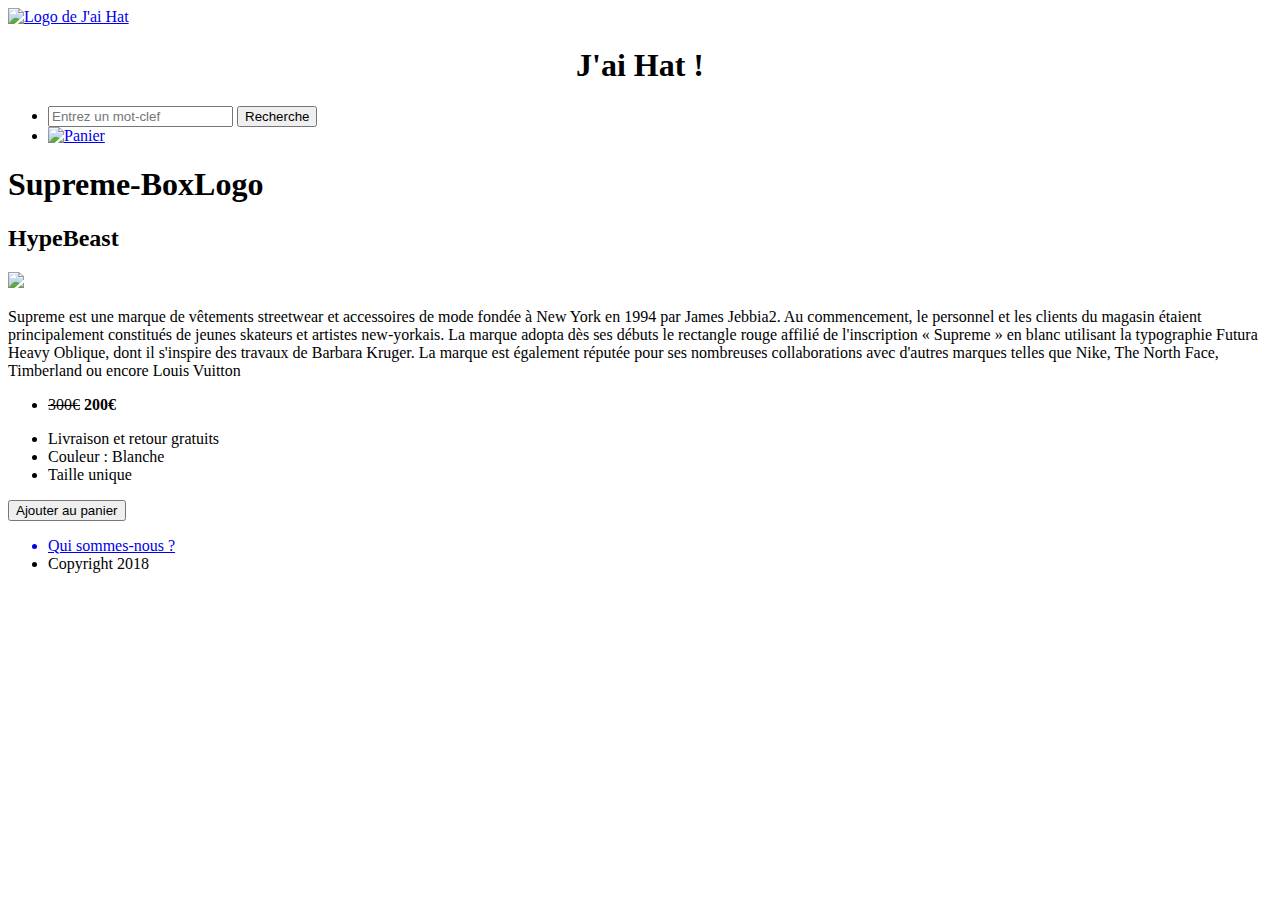
==== pageweb/article.html @ 1412104b "bkg" ====
<!DOCTYPE html>
    <html lang="fr">
    <head>
      <meta charset="utf-8">
      <link rel="stylesheet" type="text/css" href="../assets/stylearticle.css">
	  <link rel="icon" type="image/png" href="../assets/images/logo.png" />
      <title>Vente de casquettes en ligne</title>
    </head>
    <body>
      <header>
        <a  href="../index.html"><img id="logo" src="../assets/images/logo.png" alt="Logo de J'ai Hat"></a>
        <h1 align="center">J'ai Hat !</h1>
        <nav>
          <ul id=navigation>
          <li id="recherche">
          <form action="recherche.html">
              
                <input type="text" placeholder="Entrez un mot-clef" name="the_search">
                <button type="submit"> 
                  <a>Recherche</a> 
                </button> 
            </form>
            </li>
            <li>
              <a href="panier.html">  
                <img id="panier" src="../assets/images/shopping.png" alt="Panier">
              </a>
            </li>
          </ul>
        </nav>
      </header>
      <section id="produit">
      <header>
          <h1>Supreme-BoxLogo</h1>
          <h2>HypeBeast</h2>
      </header>
      <article id="img">
      <img src="../assets/images/supreme.jpg">
      </article>
      <aside id="detail">
        <p>Supreme est une marque de vêtements streetwear et accessoires de mode fondée à New York en 1994 par James Jebbia2. Au commencement, le personnel et les clients du magasin étaient principalement constitués de jeunes skateurs et artistes new-yorkais.

La marque adopta dès ses débuts le rectangle rouge affilié de l'inscription « Supreme » en blanc utilisant la typographie Futura Heavy Oblique, dont il s'inspire des travaux de Barbara Kruger.

La marque est également réputée pour ses nombreuses collaborations avec d'autres marques telles que Nike, The North Face, Timberland ou encore Louis Vuitton</p>
            <ul>
              <li><strike>300€</strike> <strong>200€</strong></p></li>
              <li>Livraison et retour gratuits</li>
              <li>Couleur : Blanche</li>
              <li>Taille unique</li>
            </ul>
        <button id="Add">Ajouter au panier</button> 
      </aside>
    </section>
        <footer>
          <ul>
            <a href="pageweb/whoiam.html"><li>
              Qui sommes-nous ?
            </li></a>
            <li>Copyright 2018</li>
          </ul>
        </footer>
      </body>
      </html>
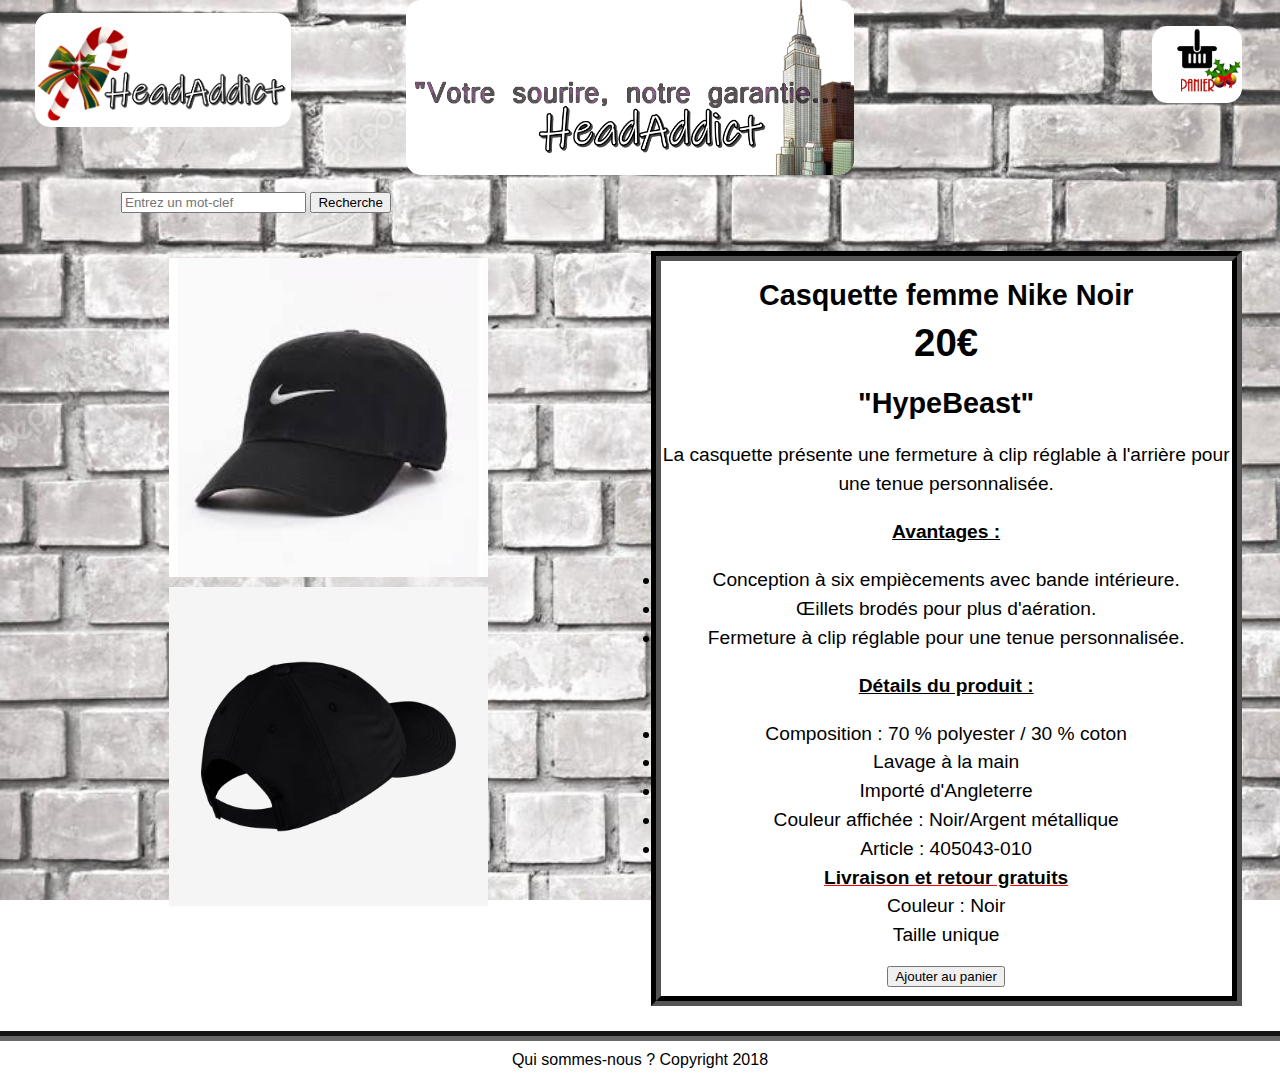
==== commit c567c2c9: "on avance" ====
--- a/pageweb/article.html
+++ b/pageweb/article.html
@@ -1,64 +1,76 @@
-    <!DOCTYPE html>
-    <html lang="fr">
-    <head>
-      <meta charset="utf-8">
-      <link rel="stylesheet" type="text/css" href="../assets/stylearticle.css">
-	  <link rel="icon" type="image/png" href="../assets/images/logo.png" />
+  <!DOCTYPE html>
+  <html lang="fr">
+  <head>
+    <meta charset="utf-8">
+    <link rel="stylesheet" type="text/css" href="../assets/stylearticle.css">
+	  <link rel="icon" type="image/png" href="../assets/images/logo_noël.bmp" />
       <title>Vente de casquettes en ligne</title>
-    </head>
-    <body>
-      <header>
-        <a  href="../index.html"><img id="logo" src="../assets/images/logo.png" alt="Logo de J'ai Hat"></a>
-        <h1 align="center">J'ai Hat !</h1>
-        <nav>
-          <ul id=navigation>
-          <li id="recherche">
-          <form action="recherche.html">
-              
-                <input type="text" placeholder="Entrez un mot-clef" name="the_search">
-                <button type="submit"> 
-                  <a>Recherche</a> 
-                </button> 
-            </form>
-            </li>
-            <li>
-              <a href="panier.html">  
-                <img id="panier" src="../assets/images/shopping.png" alt="Panier">
-              </a>
-            </li>
-          </ul>
-        </nav>
-      </header>
-      <section id="produit">
-      <header>
-          <h1>Supreme-BoxLogo</h1>
-          <h2>HypeBeast</h2>
-      </header>
-      <article id="img">
-      <img src="../assets/images/supreme.jpg">
-      </article>
-      <aside id="detail">
-        <p>Supreme est une marque de vêtements streetwear et accessoires de mode fondée à New York en 1994 par James Jebbia2. Au commencement, le personnel et les clients du magasin étaient principalement constitués de jeunes skateurs et artistes new-yorkais.
+  </head>
+  <body background="../assets/images/fond_4.jpg"> 
+    <header>
+      <a  href="../index.html"><img id="logo" src="../assets/images/logo_noël.bmp" alt="Logo HeadAddict"></a>
+      <img id="titre" src="../assets/images/titre_final.bmp" alt="Titre HeadAddict">
+      <a href="panier.html">
+        <img id="panier" src="../assets/images/shopping.bmp" alt="Panier">
+      </a>
+      <nav>
+        <ul id=navigation>
+        <li id="recherche">
+        <form action="recherche.html">
+          <input type="text" placeholder="Entrez un mot-clef" name="the_search">
+          <button type="submit"> 
+            Recherche
+          </button>
+        </form>
+        </li>
+        </ul>
+      </nav>
+    </header>
+    <section id="corps">
+    <article id="img">
+      <li><img src="../assets/images/casquette_femme_Nike1.jpg"></li>
+      <li><img src="../assets/images/casquette_femme_Nike3.jpg"></li>
+    </article>
+    <section id="detail">
+    <section id="produit">
+      <h1>Casquette femme Nike Noir</h1>
+      <strong>20€</strong>
+      <h2>"HypeBeast"</h2>
+    </section>
+    <aside>
+      <p>La casquette présente une fermeture à clip réglable à l'arrière pour une tenue personnalisée.</p>
+      <p id="titre"><strong>Avantages : </strong></p>
+      <li>Conception à six empiècements avec bande intérieure.</li>
+      <li>Œillets brodés pour plus d'aération.</li>
+      <li>Fermeture à clip réglable pour une tenue personnalisée.</li>
 
-La marque adopta dès ses débuts le rectangle rouge affilié de l'inscription « Supreme » en blanc utilisant la typographie Futura Heavy Oblique, dont il s'inspire des travaux de Barbara Kruger.
-
-La marque est également réputée pour ses nombreuses collaborations avec d'autres marques telles que Nike, The North Face, Timberland ou encore Louis Vuitton</p>
-            <ul>
-              <li><strike>300€</strike> <strong>200€</strong></p></li>
-              <li>Livraison et retour gratuits</li>
-              <li>Couleur : Blanche</li>
-              <li>Taille unique</li>
-            </ul>
-        <button id="Add">Ajouter au panier</button> 
-      </aside>
+      <p id="titre"><strong>Détails du produit :</strong></p>
+      <li>Composition : 70 % polyester / 30 % coton</li>
+      <li>Lavage à la main</li>
+      <li>Importé d'Angleterre</li>
+      <li>Couleur affichée : Noir/Argent métallique</li>
+      <li>Article : 405043-010</li>
+        <ul>
+          <li id="livraison"><strong>Livraison et retour gratuits</strong></li>
+          <li>Couleur : Noir</li>
+          <li>Taille unique</li>
+        </ul>
+      <form action="recherche.html">
+        <button type="submit"> 
+          <a>Ajouter au panier</a> 
+        </button>
+      </form>
+    </aside>
     </section>
-        <footer>
-          <ul>
-            <a href="pageweb/whoiam.html"><li>
-              Qui sommes-nous ?
-            </li></a>
-            <li>Copyright 2018</li>
-          </ul>
-        </footer>
-      </body>
-      </html>
+    </section>
+    <footer>
+      <ul>
+        <a href="whoiam.html">
+        <li>
+          Qui sommes-nous ?
+        </li></a>
+        <li>Copyright 2018</li>
+      </ul>
+    </footer>
+  </body>
+  </html>
--- a/assets/stylearticle.css
+++ b/assets/stylearticle.css
@@ -0,0 +1,183 @@
+body
+{
+  margin: auto;
+  max-width: 100rem;
+  background-size: cover;
+  background-attachment: fixed;
+  color: black;
+  font-family: Tahoma, Geneva, sans-serif;
+}
+
+header img#logo
+{
+	margin-top: 1%;
+	float : left;
+	width : 20%;
+	border-radius: 15px;
+	margin-left: 35px;
+}
+
+header img#titre
+{
+	width : 35%;
+	border-radius: 15px;
+	margin-left: auto; 
+	margin-left: 9%;
+}
+
+header #recherche
+{
+	width : auto;
+	height : auto;
+	margin-top : 1%;
+	margin-right: 60%;
+	text-align: right;
+}
+
+header #panier
+{
+	max-width : 7%;
+	border-radius: 15px;
+	display: inline-block;
+	float: right;
+	margin-right: 3%;
+	margin-top: 2%;
+}
+
+ul#navigation li
+{
+	display: inline-block;
+}
+
+
+#navigation 
+{
+  margin: 0;
+  padding: 0;
+  list-style: none;
+  text-align: center;
+}
+
+header a /* Recherche */
+{
+	color: black;
+	text-decoration: none;
+}
+
+section
+{
+	text-align: center;
+}
+
+#corps
+{
+	margin-top: 3%;
+	display: flex;
+}
+
+#produit h1
+{
+	font-size: 150%;
+}
+
+#produit strong
+{
+	font-size: 200%;
+}
+
+#img
+{
+	text-decoration: none;
+	list-style-type: none;
+	margin-left: 1%;
+	display: block;
+}
+
+#img img
+{
+	width: 50%;
+	text-align: none;
+	padding-top: 1%;
+	margin-right: 1%;
+	margin-bottom: auto;
+}
+
+ul
+{
+  	list-style-type: none;
+ 	margin: 0;
+  	padding: 0;
+}
+
+#detail #titre
+{
+	font-style: unset;
+	text-decoration: underline;
+}
+
+#detail
+{
+	display: block;
+	font-size: 120%;
+	background-color: white;
+	border: groove;
+	border-color: black;
+	border-width: 10px;
+	margin-right: 3%;
+	line-height: 150%;
+}
+
+#detail #livraison
+{
+	text-decoration: underline red;
+}
+
+#detail form
+{
+	margin-bottom: 1%;
+	margin-top: 2%;
+}
+
+footer
+{
+	text-align: center;
+	margin-bottom: 20px;
+	margin-top: 2%;
+	border-top: groove;
+	border-top-width: 10px;
+	border-color: #696969;
+}
+
+footer li+ li
+{
+	border-left: solid;
+	margin-left: 10px;
+}
+
+footer li
+{
+	margin-top: 10px;
+	display: inline-block;
+	text-decoration: none;
+	background-color: white;
+	color: black;
+}
+
+footer li a
+{
+	text-decoration: none;
+}
+
+@media only screen and (min-width : 481px) and (max-width : 1024px)
+{
+	header,
+	body,
+	section#corps,
+	section#produit,
+	section#detail,
+	footer {
+    width: 50%;
+  }
+}
+
+input[type="submit"]{border:none; background:#000; color:#fff}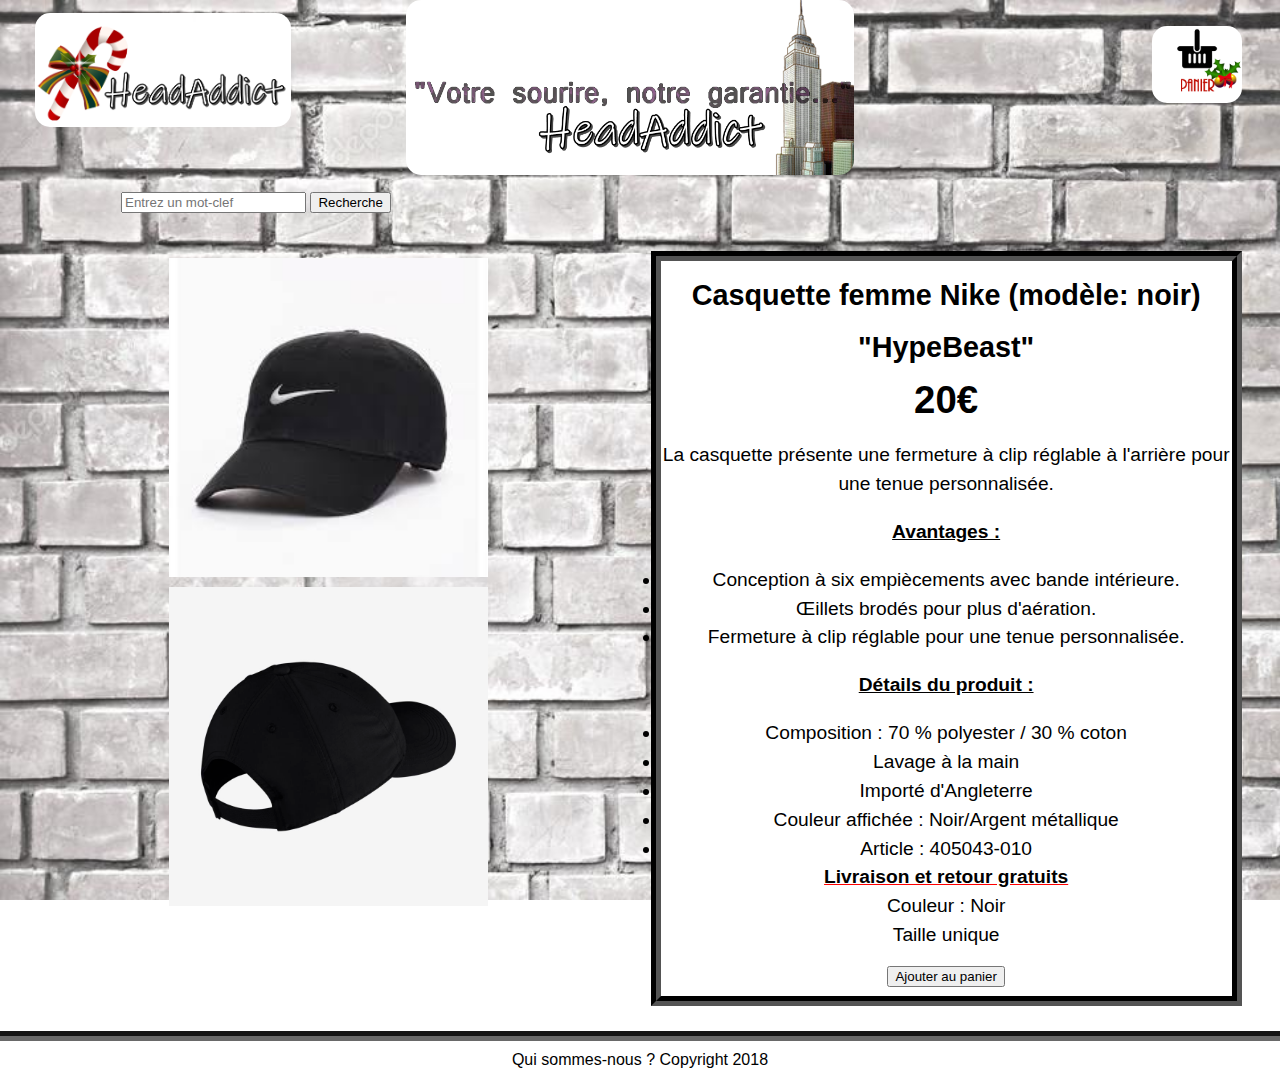
==== commit 69bc52dc: "avancer du site" ====
--- a/pageweb/article.html
+++ b/pageweb/article.html
@@ -10,7 +10,7 @@
     <header>
       <a  href="../index.html"><img id="logo" src="../assets/images/logo_noël.bmp" alt="Logo HeadAddict"></a>
       <img id="titre" src="../assets/images/titre_final.bmp" alt="Titre HeadAddict">
-      <a href="panier.html">
+      <a href="validation.html">
         <img id="panier" src="../assets/images/shopping.bmp" alt="Panier">
       </a>
       <nav>
@@ -33,9 +33,9 @@
     </article>
     <section id="detail">
     <section id="produit">
-      <h1>Casquette femme Nike Noir</h1>
+      <h1>Casquette femme Nike (modèle: noir)</h1>
+      <h2>"HypeBeast"</h2>
       <strong>20€</strong>
-      <h2>"HypeBeast"</h2>
     </section>
     <aside>
       <p>La casquette présente une fermeture à clip réglable à l'arrière pour une tenue personnalisée.</p>
--- a/assets/stylearticle.css
+++ b/assets/stylearticle.css
@@ -148,12 +148,6 @@
 	border-color: #696969;
 }
 
-footer li+ li
-{
-	border-left: solid;
-	margin-left: 10px;
-}
-
 footer li
 {
 	margin-top: 10px;
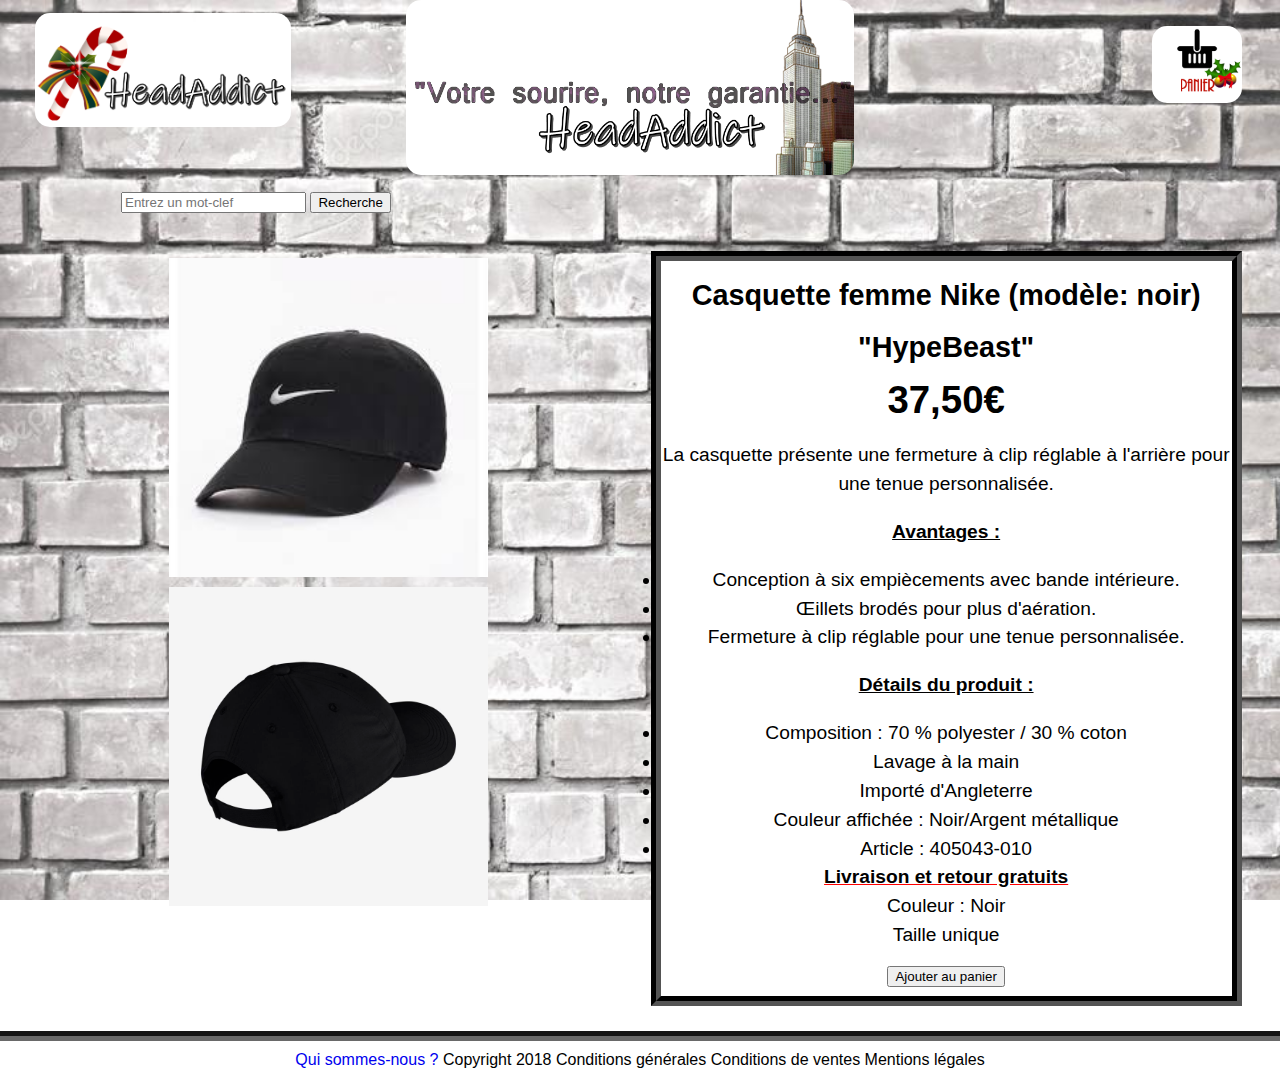
==== commit 39142888: "qui nous somme html pas derror" ====
--- a/pageweb/article.html
+++ b/pageweb/article.html
@@ -16,7 +16,7 @@
       <nav>
         <ul id=navigation>
         <li id="recherche">
-        <form action="recherche.html">
+        <form action="recherche.html" method="post">
           <input type="text" placeholder="Entrez un mot-clef" name="the_search">
           <button type="submit"> 
             Recherche
@@ -35,7 +35,7 @@
     <section id="produit">
       <h1>Casquette femme Nike (modèle: noir)</h1>
       <h2>"HypeBeast"</h2>
-      <strong>20€</strong>
+      <strong>37,50€</strong>
     </section>
     <aside>
       <p>La casquette présente une fermeture à clip réglable à l'arrière pour une tenue personnalisée.</p>
@@ -55,7 +55,7 @@
           <li>Couleur : Noir</li>
           <li>Taille unique</li>
         </ul>
-      <form action="recherche.html">
+      <form action="recherche.html" method="post">
         <button type="submit"> 
           <a>Ajouter au panier</a> 
         </button>
@@ -65,12 +65,13 @@
     </section>
     <footer>
       <ul>
-        <a href="whoiam.html">
-        <li>
+        <li><a href="whoiam.html">
           Qui sommes-nous ?
-        </li></a>
+        </a></li>
         <li>Copyright 2018</li>
+        <li>Conditions générales</li>
+        <li>Conditions de ventes</li>
+        <li>Mentions légales</li>
       </ul>
-    </footer>
-  </body>
+    </footer>  </body>
   </html>
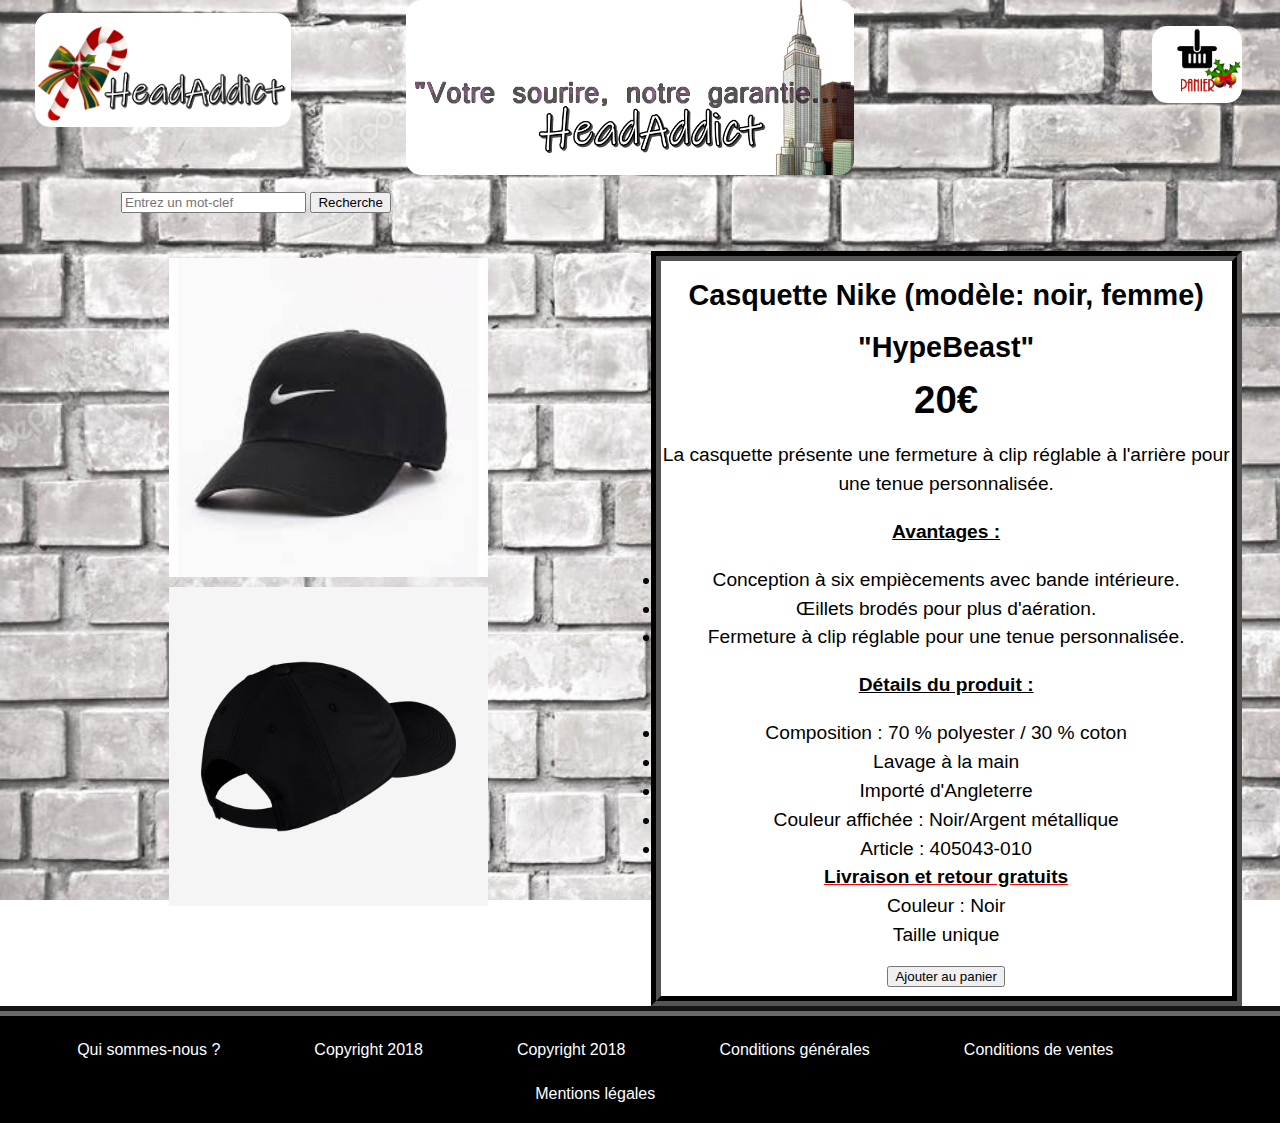
==== commit 985a7023: "Bientôt fini" ====
--- a/pageweb/article.html
+++ b/pageweb/article.html
@@ -16,7 +16,7 @@
       <nav>
         <ul id=navigation>
         <li id="recherche">
-        <form action="recherche.html" method="post">
+        <form action="recherche.html">
           <input type="text" placeholder="Entrez un mot-clef" name="the_search">
           <button type="submit"> 
             Recherche
@@ -33,9 +33,9 @@
     </article>
     <section id="detail">
     <section id="produit">
-      <h1>Casquette femme Nike (modèle: noir)</h1>
+      <h1>Casquette Nike (modèle: noir, femme)</h1>
       <h2>"HypeBeast"</h2>
-      <strong>37,50€</strong>
+      <strong>20€</strong>
     </section>
     <aside>
       <p>La casquette présente une fermeture à clip réglable à l'arrière pour une tenue personnalisée.</p>
@@ -55,7 +55,7 @@
           <li>Couleur : Noir</li>
           <li>Taille unique</li>
         </ul>
-      <form action="recherche.html" method="post">
+      <form action="recherche.html">
         <button type="submit"> 
           <a>Ajouter au panier</a> 
         </button>
@@ -65,13 +65,16 @@
     </section>
     <footer>
       <ul>
-        <li><a href="whoiam.html">
+        <a href="whoiam.html">
+        <li>
           Qui sommes-nous ?
-        </a></li>
+        </li></a>
+        <li>Copyright 2018</li>
         <li>Copyright 2018</li>
         <li>Conditions générales</li>
         <li>Conditions de ventes</li>
         <li>Mentions légales</li>
       </ul>
-    </footer>  </body>
+    </footer>
+  </body>
   </html>
--- a/assets/stylearticle.css
+++ b/assets/stylearticle.css
@@ -141,24 +141,25 @@
 footer
 {
 	text-align: center;
-	margin-bottom: 20px;
-	margin-top: 2%;
+	padding-bottom: 20px;
 	border-top: groove;
 	border-top-width: 10px;
 	border-color: #696969;
+	background-color: black;
 }
 
 footer li
 {
-	margin-top: 10px;
+	margin-top: 2%;
 	display: inline-block;
 	text-decoration: none;
-	background-color: white;
-	color: black;
+	color: white;
+	margin-right: 7%;
 }
 
 footer li a
 {
+	color: white;
 	text-decoration: none;
 }
 
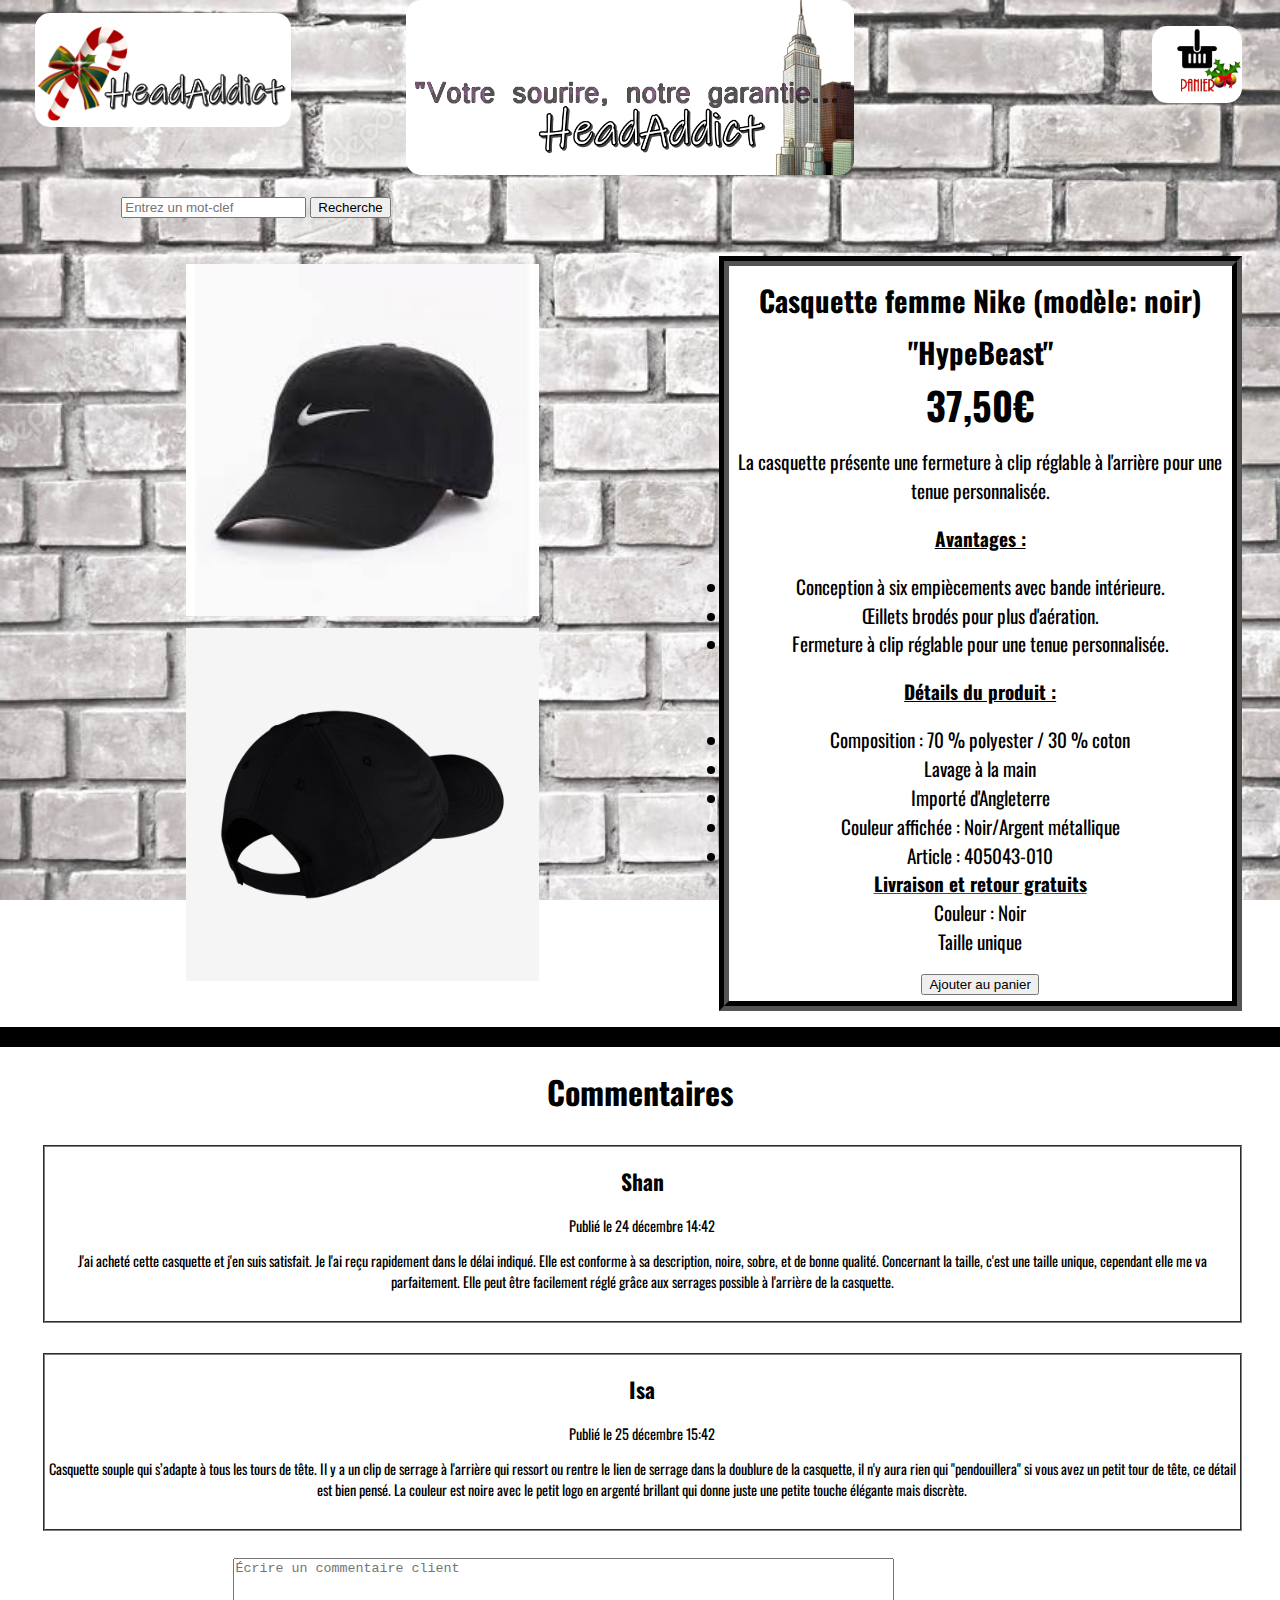
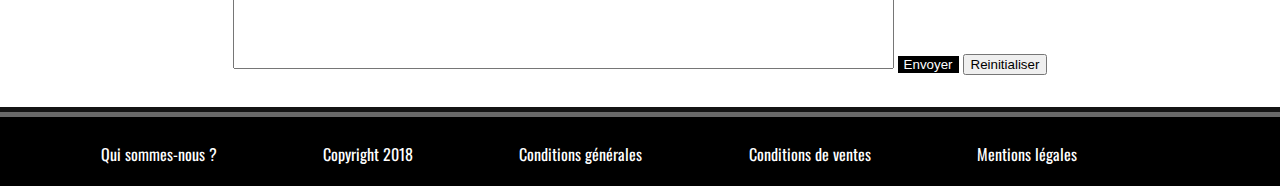
==== commit bce06ffa: "validateur en cours" ====
--- a/pageweb/article.html
+++ b/pageweb/article.html
@@ -3,10 +3,11 @@
   <head>
     <meta charset="utf-8">
     <link rel="stylesheet" type="text/css" href="../assets/stylearticle.css">
+    <link href='https://fonts.googleapis.com/css?family=Oswald' rel='stylesheet' type="text/css">
 	  <link rel="icon" type="image/png" href="../assets/images/logo_noël.bmp" />
       <title>Vente de casquettes en ligne</title>
   </head>
-  <body background="../assets/images/fond_4.jpg"> 
+  <body> 
     <header>
       <a  href="../index.html"><img id="logo" src="../assets/images/logo_noël.bmp" alt="Logo HeadAddict"></a>
       <img id="titre" src="../assets/images/titre_final.bmp" alt="Titre HeadAddict">
@@ -16,7 +17,7 @@
       <nav>
         <ul id=navigation>
         <li id="recherche">
-        <form action="recherche.html">
+        <form action="recherche.html" method="post">
           <input type="text" placeholder="Entrez un mot-clef" name="the_search">
           <button type="submit"> 
             Recherche
@@ -33,9 +34,9 @@
     </article>
     <section id="detail">
     <section id="produit">
-      <h1>Casquette Nike (modèle: noir, femme)</h1>
+      <h1>Casquette femme Nike (modèle: noir)</h1>
       <h2>"HypeBeast"</h2>
-      <strong>20€</strong>
+      <strong>37,50€</strong>
     </section>
     <aside>
       <p>La casquette présente une fermeture à clip réglable à l'arrière pour une tenue personnalisée.</p>
@@ -55,7 +56,7 @@
           <li>Couleur : Noir</li>
           <li>Taille unique</li>
         </ul>
-      <form action="recherche.html">
+      <form action="recherche.html" method="post">
         <button type="submit"> 
           <a>Ajouter au panier</a> 
         </button>
@@ -63,18 +64,41 @@
     </aside>
     </section>
     </section>
+    <section id="comments">
+      <h1>Commentaires</h1>
+      <article class="comment">
+        <h2>Shan</h2>
+        <time datetime="2018-12-24T14:42">Publié le 24 décembre 14:42</time>
+        <p>J'ai acheté cette casquette et j'en suis satisfait. Je l'ai reçu rapidement dans le délai indiqué.
+Elle est conforme à sa description, noire, sobre, et de bonne qualité.
+Concernant la taille, c'est une taille unique, cependant elle me va parfaitement. Elle peut être facilement réglé grâce aux serrages possible à l'arrière de la casquette.
+</p>
+</article>
+<article class="comment">
+<h2>Isa</h2>
+<time datetime="2018-12-25T15:42">Publié le 25 décembre 15:42</time>
+<p>Casquette souple qui s’adapte à tous les tours de tête.
+Il y a un clip de serrage à l'arrière qui ressort ou rentre le lien de serrage dans la doublure de la casquette, il n'y aura rien qui "pendouillera" si vous avez un petit tour de tête, ce détail est bien pensé.
+La couleur est noire avec le petit logo en argenté brillant qui donne juste une petite touche élégante mais discrète.
+</p> </article>
+<form id="ecriture" method="post" action="article.html">
+<input type="hidden" name="Identifiant" value="123456">
+<textarea name="f_comments" cols="80" rows="7" placeholder="Écrire un commentaire client" required>
+</textarea>
+<input type="submit" value="Envoyer" />
+<input type="reset" value="Reinitialiser" />
+</form>
+</section>
+</section>
     <footer>
       <ul>
-        <a href="whoiam.html">
-        <li>
+        <li><a href="whoiam.html">
           Qui sommes-nous ?
-        </li></a>
-        <li>Copyright 2018</li>
+        </a></li>
         <li>Copyright 2018</li>
         <li>Conditions générales</li>
         <li>Conditions de ventes</li>
         <li>Mentions légales</li>
       </ul>
-    </footer>
-  </body>
+    </footer>  </body>
   </html>
--- a/assets/stylearticle.css
+++ b/assets/stylearticle.css
@@ -1,11 +1,13 @@
 body
 {
-  margin: auto;
-  max-width: 100rem;
-  background-size: cover;
-  background-attachment: fixed;
-  color: black;
-  font-family: Tahoma, Geneva, sans-serif;
+
+	background-image: url(images/fond_4.jpg);
+	margin: auto;
+	max-width: 100rem;
+	background-size: cover;
+	background-attachment: fixed;
+	color: black;
+	font-family: "Oswald", sans-serif;
 }
 
 header img#logo
@@ -96,7 +98,6 @@
 #img img
 {
 	width: 50%;
-	text-align: none;
 	padding-top: 1%;
 	margin-right: 1%;
 	margin-bottom: auto;
@@ -138,8 +139,38 @@
 	margin-top: 2%;
 }
 
+#comments
+{
+	border-top-style: solid;
+    border-top-color: black; 
+    border-top-width: 20px;
+    margin-top: 1em;
+}
+
+.comment
+{
+	margin-top: 30px;
+	margin-left: 3em;
+	padding-bottom: 1em;
+	display: block;
+	font-size: 90%;
+	background-color: white;
+	border: groove;
+	border-color: grey;
+	border-width: 2px;
+	margin-right: 3%;
+}
+
+
+textarea 
+{
+	margin-top: 2em;
+	resize: none;
+}
+
 footer
 {
+	margin-top: 2em;
 	text-align: center;
 	padding-bottom: 20px;
 	border-top: groove;
@@ -154,7 +185,7 @@
 	display: inline-block;
 	text-decoration: none;
 	color: white;
-	margin-right: 7%;
+	margin-right: 8%;
 }
 
 footer li a
@@ -162,7 +193,6 @@
 	color: white;
 	text-decoration: none;
 }
-
 @media only screen and (min-width : 481px) and (max-width : 1024px)
 {
 	header,
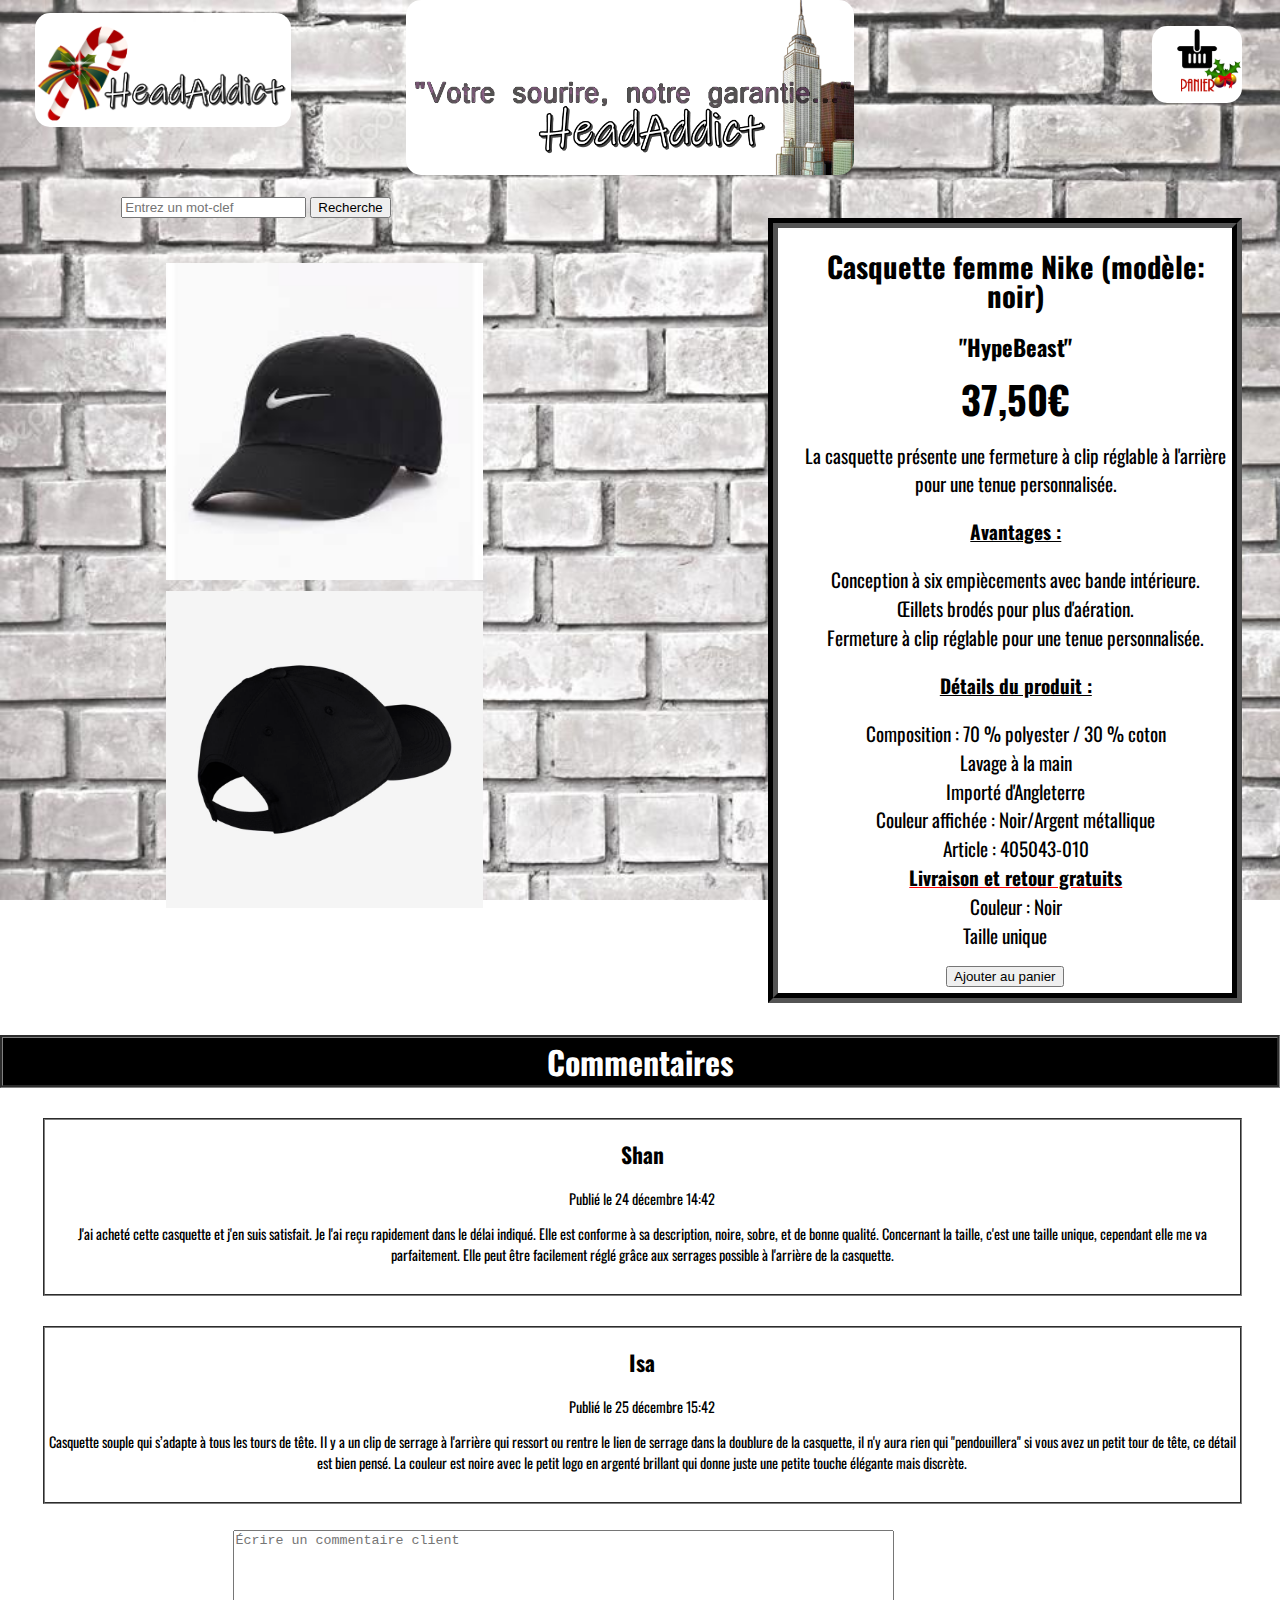
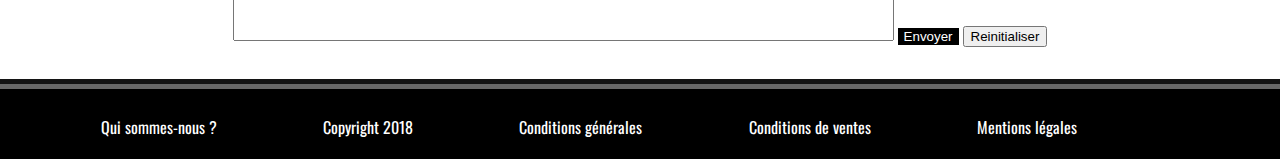
==== commit a2db4084: "site complet manque plus que la responsive" ====
--- a/pageweb/article.html
+++ b/pageweb/article.html
@@ -18,7 +18,7 @@
         <ul id=navigation>
         <li id="recherche">
         <form action="recherche.html" method="post">
-          <input type="text" placeholder="Entrez un mot-clef" name="the_search">
+          <input type="text" placeholder="Entrez un mot-clef" name="the_search" required="">
           <button type="submit"> 
             Recherche
           </button>
@@ -27,30 +27,32 @@
         </ul>
       </nav>
     </header>
-    <section id="corps">
-    <article id="img">
-      <li><img src="../assets/images/casquette_femme_Nike1.jpg"></li>
-      <li><img src="../assets/images/casquette_femme_Nike3.jpg"></li>
-    </article>
+    <aside id="corps">
+    <ul id="img">
+      <li><img src="../assets/images/casquette_femme_Nike1.jpg" alt="casquette de face"></li>
+      <li><img src="../assets/images/casquette_femme_Nike3.jpg" alt="casquette de derriere"></li>
+    </ul>
+  </aside>
     <section id="detail">
-    <section id="produit">
-      <h1>Casquette femme Nike (modèle: noir)</h1>
-      <h2>"HypeBeast"</h2>
-      <strong>37,50€</strong>
-    </section>
-    <aside>
+      <h2>Casquette femme Nike (modèle: noir)</h2>
+      <h3>"HypeBeast"</h3>
+      <strong id="prix">37,50€</strong>
       <p>La casquette présente une fermeture à clip réglable à l'arrière pour une tenue personnalisée.</p>
-      <p id="titre"><strong>Avantages : </strong></p>
-      <li>Conception à six empiècements avec bande intérieure.</li>
-      <li>Œillets brodés pour plus d'aération.</li>
-      <li>Fermeture à clip réglable pour une tenue personnalisée.</li>
+      <p class="titrep"><strong>Avantages : </strong></p>
+      <ul>
+        <li>Conception à six empiècements avec bande intérieure.</li>
+        <li>Œillets brodés pour plus d'aération.</li>
+        <li>Fermeture à clip réglable pour une tenue personnalisée.</li>
+      </ul>
 
-      <p id="titre"><strong>Détails du produit :</strong></p>
-      <li>Composition : 70 % polyester / 30 % coton</li>
+      <p class="titrep"><strong>Détails du produit :</strong></p>
+     <ul>
+     <li>Composition : 70 % polyester / 30 % coton</li>
       <li>Lavage à la main</li>
       <li>Importé d'Angleterre</li>
       <li>Couleur affichée : Noir/Argent métallique</li>
       <li>Article : 405043-010</li>
+    </ul>
         <ul>
           <li id="livraison"><strong>Livraison et retour gratuits</strong></li>
           <li>Couleur : Noir</li>
@@ -58,11 +60,9 @@
         </ul>
       <form action="recherche.html" method="post">
         <button type="submit"> 
-          <a>Ajouter au panier</a> 
+          Ajouter au panier 
         </button>
       </form>
-    </aside>
-    </section>
     </section>
     <section id="comments">
       <h1>Commentaires</h1>
@@ -89,7 +89,6 @@
 <input type="reset" value="Reinitialiser" />
 </form>
 </section>
-</section>
     <footer>
       <ul>
         <li><a href="whoiam.html">
--- a/assets/stylearticle.css
+++ b/assets/stylearticle.css
@@ -74,15 +74,17 @@
 #corps
 {
 	margin-top: 3%;
-	display: flex;
-}
-
-#produit h1
+	float: left;
+	max-width: 50%;
+	padding-left: 10em;
+}
+
+#detail h2
 {
 	font-size: 150%;
 }
 
-#produit strong
+#prix
 {
 	font-size: 200%;
 }
@@ -110,21 +112,21 @@
   	padding: 0;
 }
 
-#detail #titre
+#detail .titrep
 {
 	font-style: unset;
 	text-decoration: underline;
 }
 
-#detail
-{
-	display: block;
+aside + section#detail
+{
 	font-size: 120%;
 	background-color: white;
 	border: groove;
 	border-color: black;
 	border-width: 10px;
 	margin-right: 3%;
+	margin-left: 60%;
 	line-height: 150%;
 }
 
@@ -139,12 +141,16 @@
 	margin-top: 2%;
 }
 
-#comments
+#comments h1
 {
 	border-top-style: solid;
     border-top-color: black; 
     border-top-width: 20px;
     margin-top: 1em;
+    background-color: black;
+	border: groove;
+	border-color: grey;
+	color: white;
 }
 
 .comment
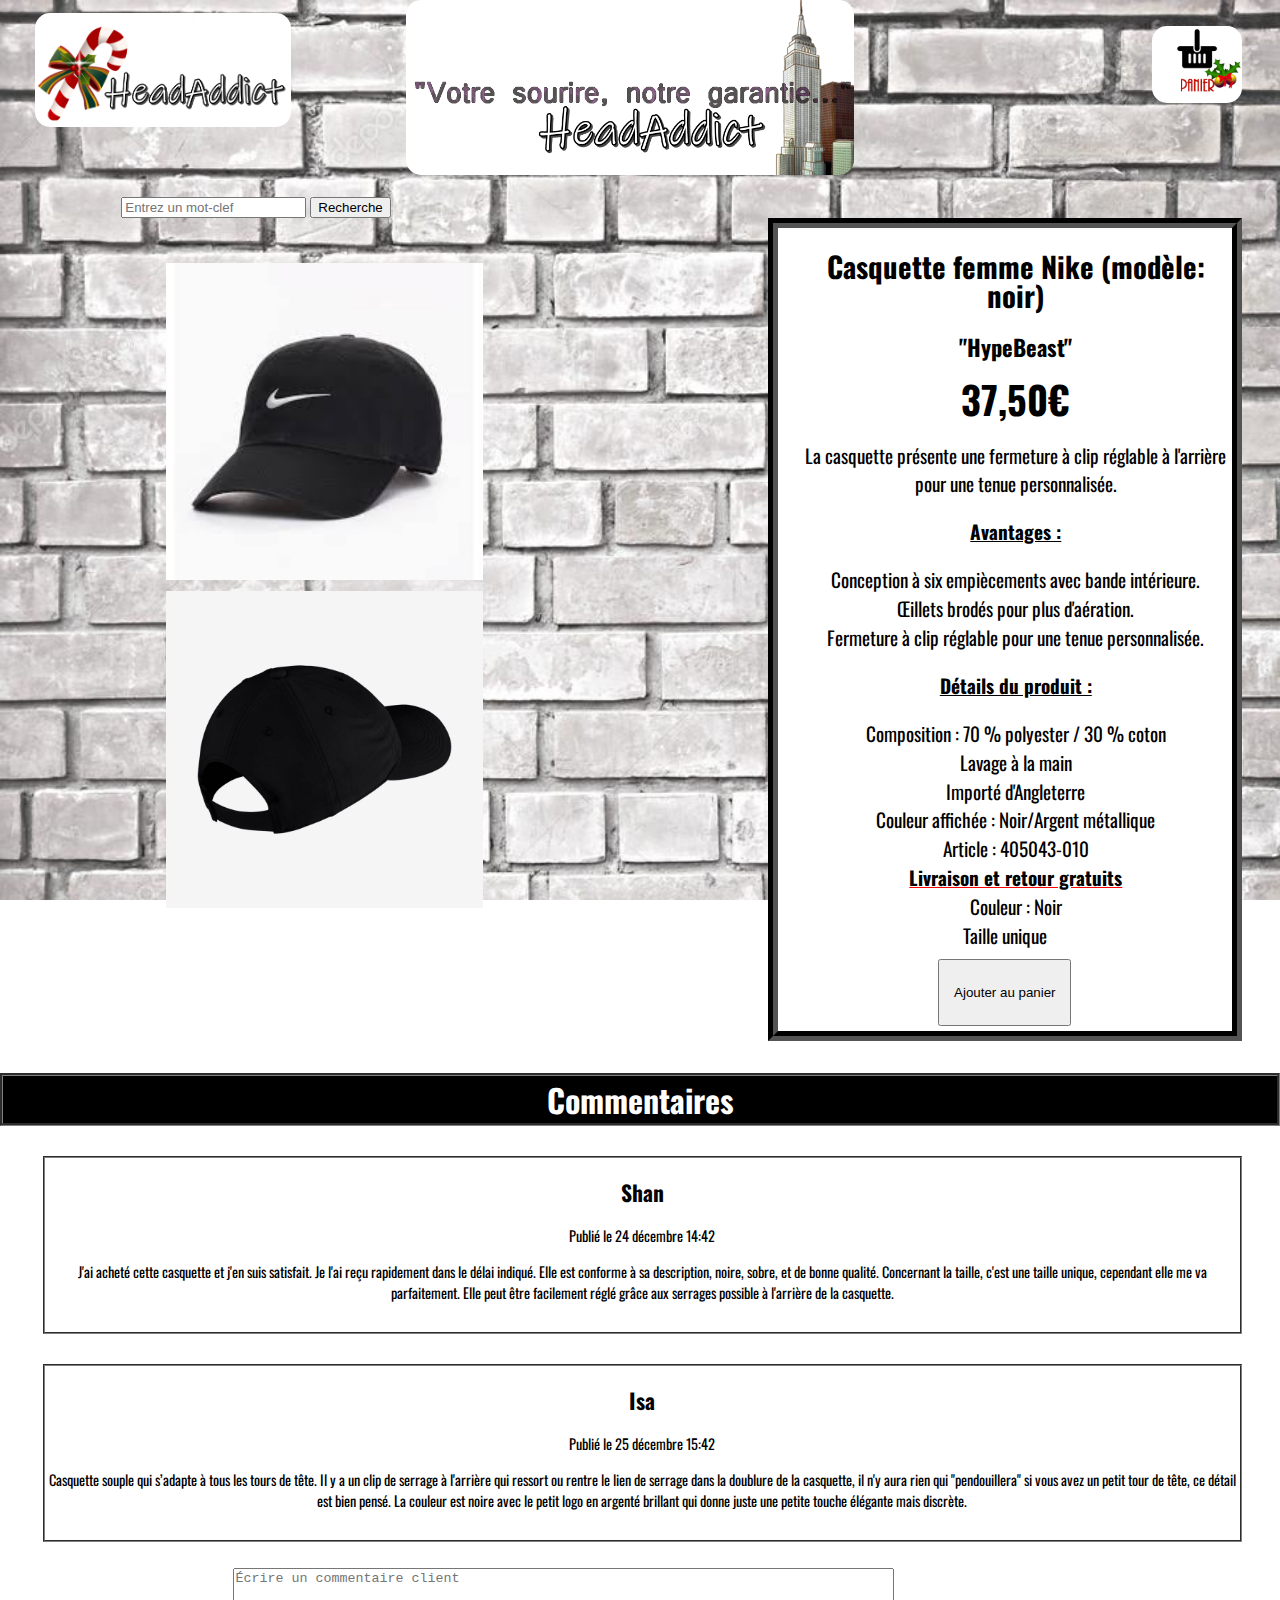
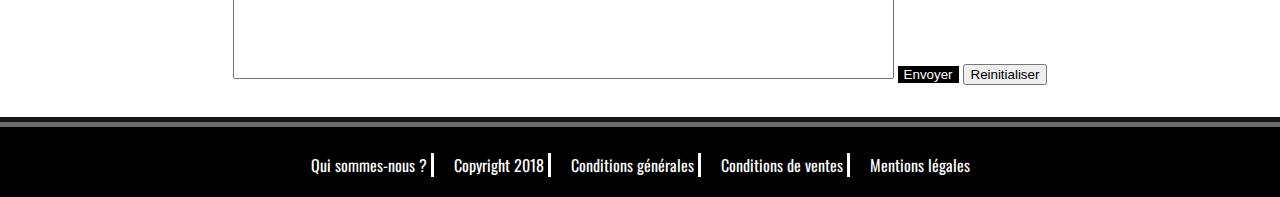
==== commit 3779777f: "Terminé bravo git add *git add *git add *git add *!" ====
--- a/pageweb/article.html
+++ b/pageweb/article.html
@@ -4,7 +4,7 @@
     <meta charset="utf-8">
     <link rel="stylesheet" type="text/css" href="../assets/stylearticle.css">
     <link href='https://fonts.googleapis.com/css?family=Oswald' rel='stylesheet' type="text/css">
-	  <link rel="icon" type="image/png" href="../assets/images/logo_noël.bmp" />
+	  <link rel="icon" type="image/png" href="../assets/images/icon.png" />
       <title>Vente de casquettes en ligne</title>
   </head>
   <body> 
@@ -59,7 +59,7 @@
           <li>Taille unique</li>
         </ul>
       <form action="recherche.html" method="post">
-        <button type="submit"> 
+        <button id="add" type="submit"> 
           Ajouter au panier 
         </button>
       </form>
--- a/assets/stylearticle.css
+++ b/assets/stylearticle.css
@@ -130,6 +130,12 @@
 	line-height: 150%;
 }
 
+#add
+{
+	width: 10em;
+	height: 5em;
+}
+
 #detail #livraison
 {
 	text-decoration: underline red;
@@ -191,7 +197,13 @@
 	display: inline-block;
 	text-decoration: none;
 	color: white;
-	margin-right: 8%;
+}
+
+footer li +li
+{
+	border-left-style: solid;
+	border-color: white;
+	padding-left: 20px;
 }
 
 footer li a
@@ -201,14 +213,54 @@
 }
 @media only screen and (min-width : 481px) and (max-width : 1024px)
 {
-	header,
-	body,
-	section#corps,
-	section#produit,
-	section#detail,
-	footer {
-    width: 50%;
-  }
+	header img#logo
+	{
+	float : none;
+	width : 50%;
+	}
+	#titre,
+	#bienvenue{
+		display: none;
+	}
+
+	header #panier
+	{
+	max-width: 25%;
+	}
+	
+	header nav li#recherche {
+	max-width: 100%;
+	margin-left: 10em;
+	}
+
+	#img img {
+		display: block;
+		width: 80%; 
+	}
+
+	aside + section#detail
+{
+	font-size: 60%;
+	background-color: white;
+	border: groove;
+	border-color: black;
+	border-width: 10px;
+	margin-right: 3%;
+	margin-left: 60%;
+	line-height: 150%;
+}
+
+	#produits a
+{
+	width: 70%;
+}
+
+
+
+	footer ul li {
+		font-size: 2em;
+		padding-bottom: 10px;
+	}
 }
 
 input[type="submit"]{border:none; background:#000; color:#fff}